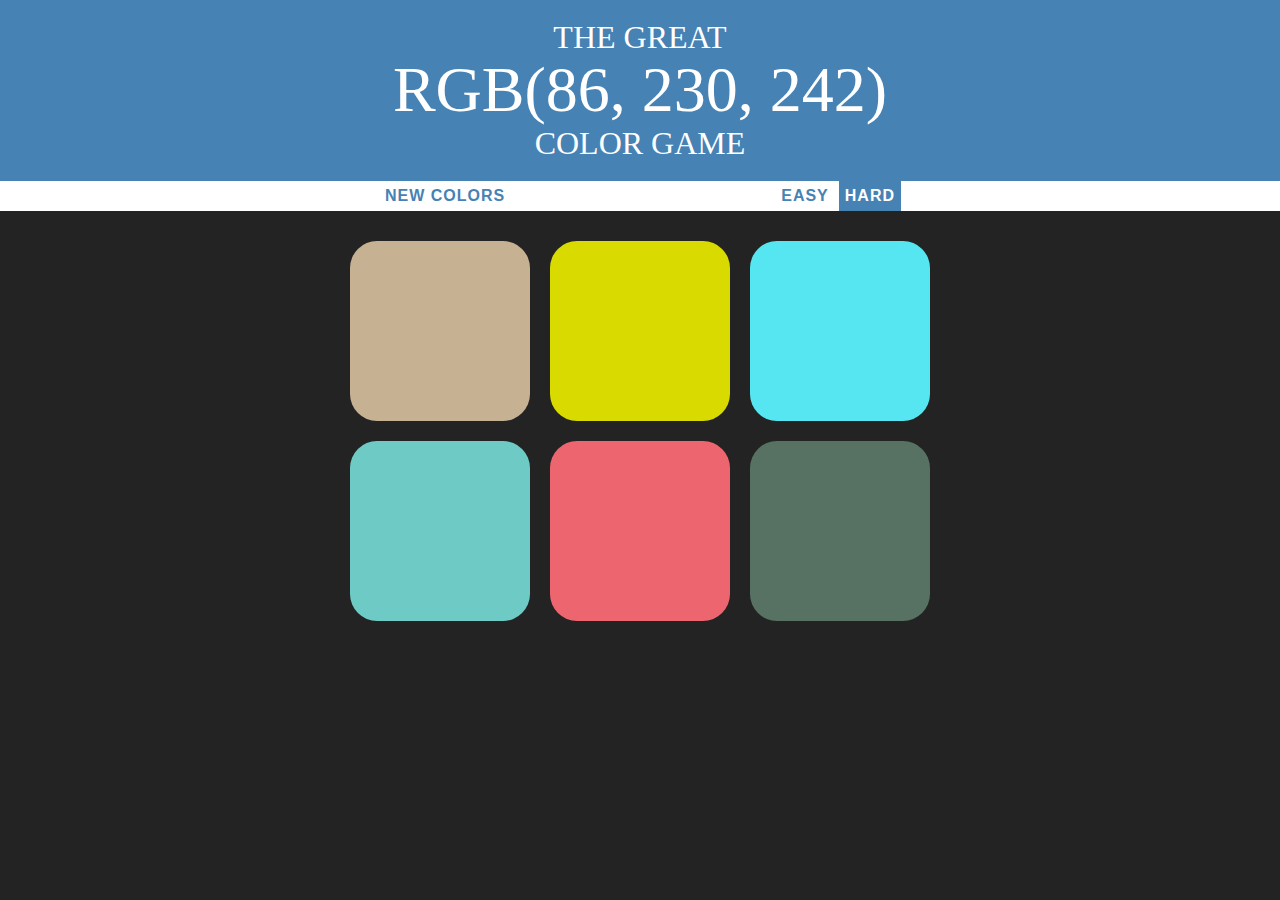
==== docs/index.html @ 65e8a66a "Add files via upload" ====
<!DOCTYPE html>
<html>
	<head>
		<title>RGB Color Game</title>
		<link rel="stylesheet" type="text/css" href="css/styles.css">
	</head>
	
	<body>
		<h1>The Great 
		<br>
		<span id="colorDisplay">RGB</span>
		<br>
		Color Game</h1>
		<div id="stripe">
			<button id="reset">New Colors</button>
			<span id="message"></span>
			<button class="mode">Easy</button>
			<button class="mode selected">Hard</button>
		</div>
		<div id="container">
			<div class="square"></div>
			<div class="square"></div>
			<div class="square"></div>
			<div class="square"></div>
			<div class="square"></div>
			<div class="square"></div>
		</div>
	
	
		<script type="text/javascript" src="js/script.js"></script>
	</body>
</html>
---- docs/css/styles.css ----
body{
	background-color: #232323;
	margin: 0;
	font-family: "Montserrat", "Avenir";
	
}

.square{
	width: 30%;
	padding-bottom: 30%;
	float: left;
	margin: 1.66%;
	transition: background 0.6s;
	border-radius: 15%;
	-webkit-transition: background 0.6s;
	-moz-transition: background 0.6s;
}
#colorDisplay{
	font-size: 200%;
}
#message{
	display: inline-block;
	width: 20%;
}

#container{
	max-width: 600px;
	margin: 20px auto;
}

button{
	border: none;
	background: none;
	text-transform: uppercase;
	height: 100%;
	color: steelblue;
	font-weight: 700;
	letter-spacing: 1px;
	font-size: inherit;
	transition: all 0.3s;
	-webkit-transition: all 0.3s;
	-moz-transition: all 0.3s;
	outline: none;
}

button:hover{
	color: white;
	background: steelblue;
}

h1{
	color: white; 
	transition: background 0.6s;
	-webkit-transition: background 0.6s;
	-moz-transition: background 0.6s;
	text-align: center;
	line-height: 1.1;
	padding: 20px 0;
	background-color: steelblue;
	margin: 0;
	font-weight: normal;
	text-transform: uppercase;
}

#stripe{
	background-color: white;
	height: 30px;
	text-align: center;
	color: black;
}

.selected{
	color: white;
	background: steelblue;
}
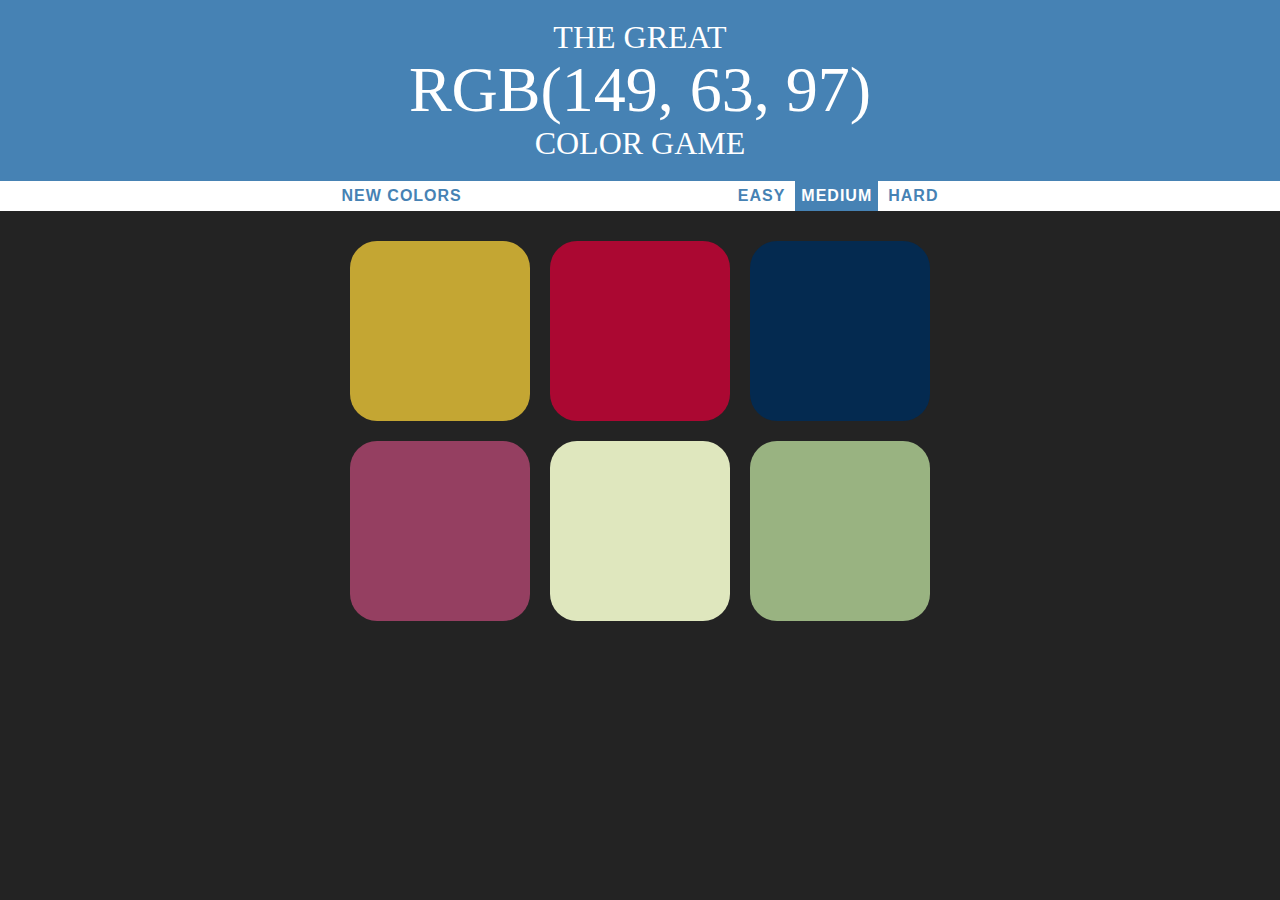
==== commit f80c2959: "Change hard mode to medium. Add new hard mode" ====
--- a/docs/index.html
+++ b/docs/index.html
@@ -15,9 +15,13 @@
 			<button id="reset">New Colors</button>
 			<span id="message"></span>
 			<button class="mode">Easy</button>
-			<button class="mode selected">Hard</button>
+			<button class="mode selected">Medium</button>
+			<button class="mode">Hard</button>
 		</div>
 		<div id="container">
+			<div class="square"></div>
+			<div class="square"></div>
+			<div class="square"></div>
 			<div class="square"></div>
 			<div class="square"></div>
 			<div class="square"></div>
@@ -29,4 +33,4 @@
 	
 		<script type="text/javascript" src="js/script.js"></script>
 	</body>
-</html>+</html>
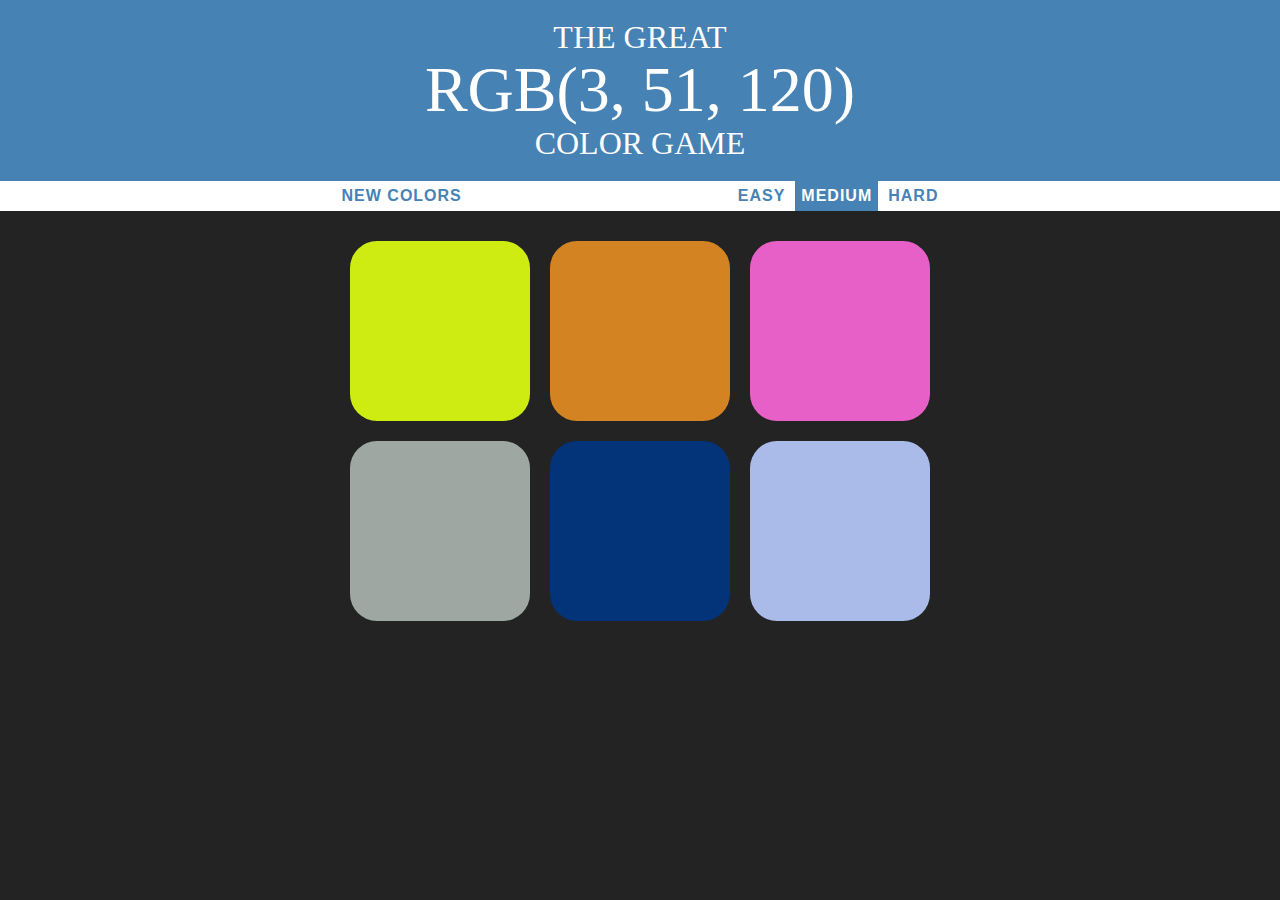
==== commit 8f850885: "Remove extra square" ====
--- a/docs/index.html
+++ b/docs/index.html
@@ -27,7 +27,6 @@
 			<div class="square"></div>
 			<div class="square"></div>
 			<div class="square"></div>
-			<div class="square"></div>
 		</div>
 	
 	
